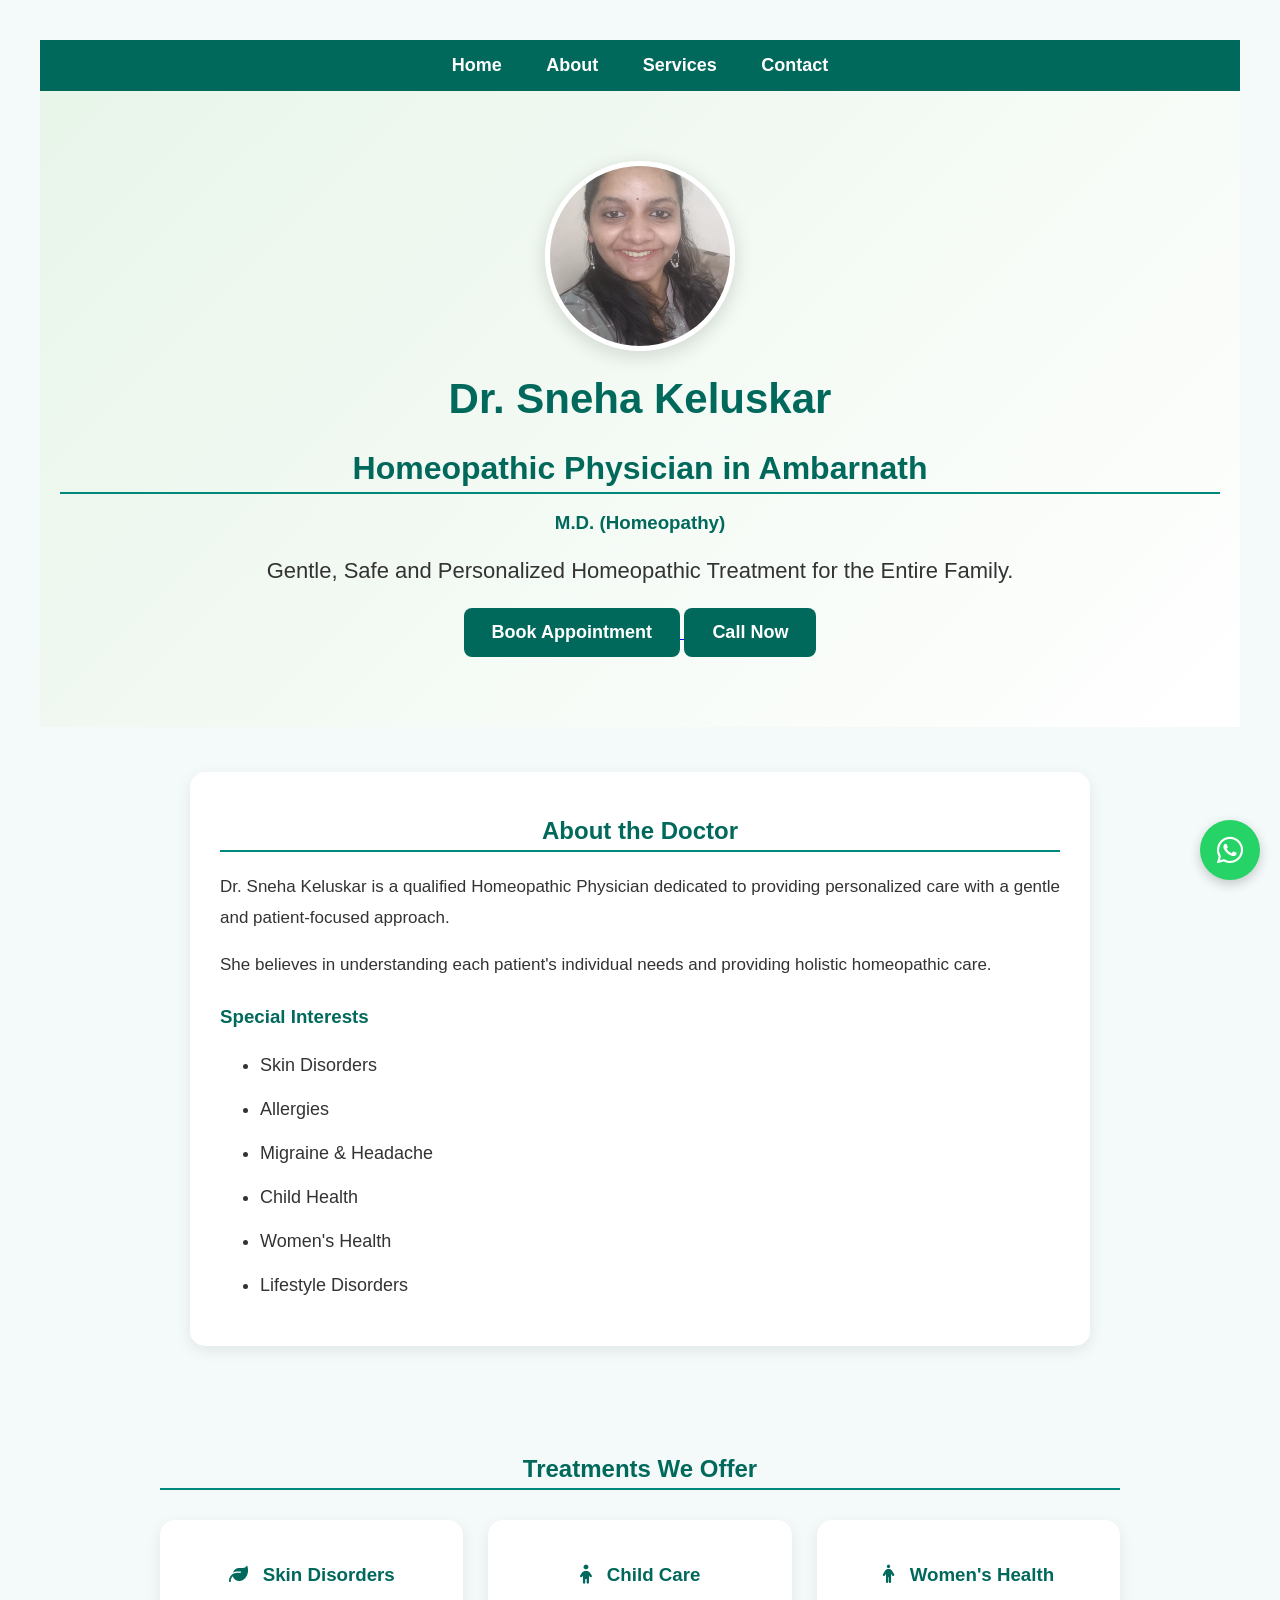
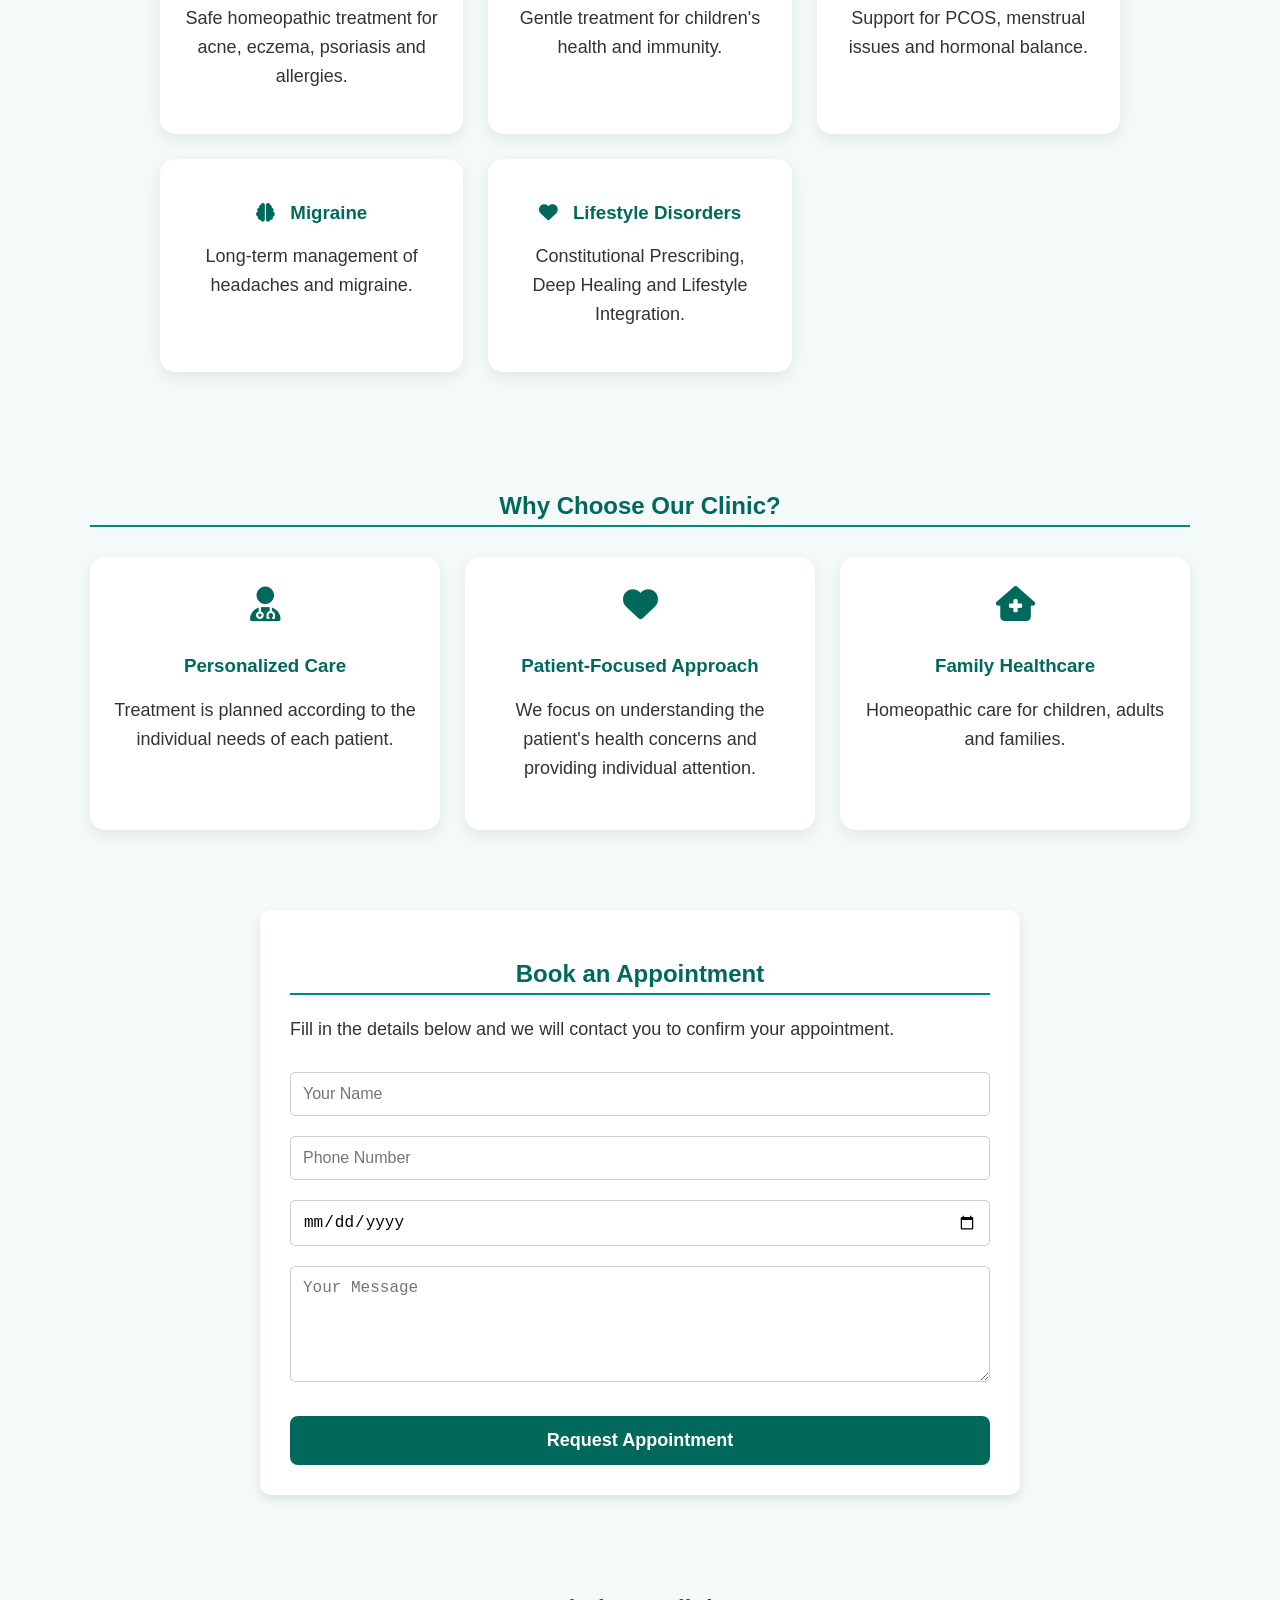
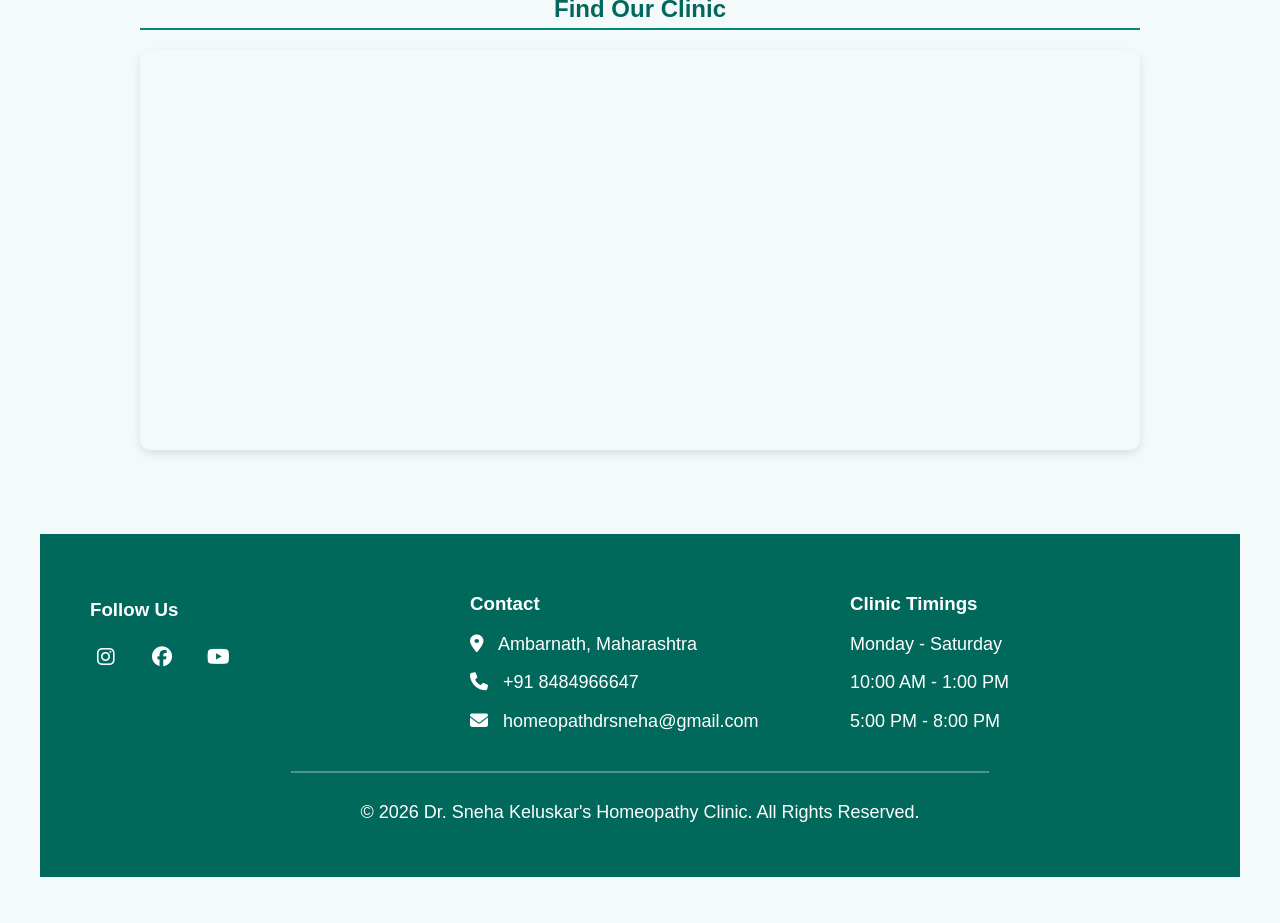
==== index.html @ b999c8bc "Initial clinic website" ====
<!DOCTYPE html>
<html lang="en">

<head>

    <meta charset="UTF-8">

    <meta name="viewport" content="width=device-width, initial-scale=1.0">

    <title>Dr Sneha Keluskar's Homeopathy Clinic</title>
    <meta name="description"
      content="Dr. Sneha Keluskar's Homeopathy Clinic provides personalized homeopathic care in Ambarnath, Maharashtra.">

<meta name="keywords"
      content="homeopathy clinic, homeopathic doctor, Dr Sneha Keluskar, homeopathy Ambarnath, homeopathic treatment">

<meta name="author"
      content="Dr. Sneha Keluskar">

    <link rel="stylesheet" href="style.css">

    <link rel="stylesheet"
          href="https://cdnjs.cloudflare.com/ajax/libs/font-awesome/6.5.2/css/all.min.css">

</head>

<body>

<nav>

    <a href="#">Home</a>
    <a href="pages/about.html">About</a>
    <a href="pages/services.html">Services</a>
    <a href="pages/contact.html">Contact</a>

</nav>


<!-- HERO SECTION -->

<section class="hero">

    <img src="images/doctor.jpg"
         alt="Dr. Sneha Keluskar"
         class="doctor-photo">

    <h1>Dr. Sneha Keluskar</h1>

    <h2>Homeopathic Physician in Ambarnath</h2>
    <h3>M.D. (Homeopathy)</h3>

    <p>
        Gentle, Safe and Personalized Homeopathic Treatment
        for the Entire Family.
    </p>

    <a href="https://wa.me/918484966647?text=Hello%20Dr.%20Sneha%20Keluskar,%20I%20would%20like%20to%20book%20an%20appointment."
       target="_blank">

        <button>Book Appointment</button>

    </a>

    <a href="tel:+918484966647">

        <button>Call Now</button>

    </a>

</section>


<!-- ABOUT SECTION -->

<section class="about">

    <div class="about-content">

        <div class="about-text">

            <h2>About the Doctor</h2>

            <p>
                Dr. Sneha Keluskar is a qualified Homeopathic Physician
                dedicated to providing personalized care with a gentle
                and patient-focused approach.
            </p>

            <p>
                She believes in understanding each patient's individual
                needs and providing holistic homeopathic care.
            </p>

            <h3>Special Interests</h3>

            <ul>
                <li>Skin Disorders</li>
                <li>Allergies</li>
                <li>Migraine & Headache</li>
                <li>Child Health</li>
                <li>Women's Health</li>
                <li>Lifestyle Disorders</li>
            </ul>

        </div>

    </div>

</section>


<!-- TREATMENTS SECTION -->

<section class="treatments">

    <h2>Treatments We Offer</h2>

    <div class="card-container">

        <div class="card">

            <h3>
                <i class="fas fa-leaf"></i>
                Skin Disorders
            </h3>

            <p>
                Safe homeopathic treatment for acne,
                eczema, psoriasis and allergies.
            </p>

        </div>


        <div class="card">

            <h3>
                <i class="fas fa-child"></i>
                Child Care
            </h3>

            <p>
                Gentle treatment for children's health
                and immunity.
            </p>

        </div>


        <div class="card">

            <h3>
                <i class="fas fa-person"></i>
                Women's Health
            </h3>

            <p>
                Support for PCOS, menstrual issues
                and hormonal balance.
            </p>

        </div>


        <div class="card">

            <h3>
                <i class="fas fa-brain"></i>
                Migraine
            </h3>

            <p>
                Long-term management of headaches
                and migraine.
            </p>

        </div>


        <div class="card">

            <h3>
                <i class="fas fa-heart"></i>
                Lifestyle Disorders
            </h3>

            <p>
                Constitutional Prescribing,
                Deep Healing and Lifestyle Integration.
            </p>

        </div>

    </div>

</section>
<!-- WHY CHOOSE US -->

<section class="why-us">

    <h2>Why Choose Our Clinic?</h2>

    <div class="why-container">

        <div class="why-card">
            <i class="fas fa-user-doctor"></i>
            <h3>Personalized Care</h3>
            <p>
                Treatment is planned according to the individual
                needs of each patient.
            </p>
        </div>

        <div class="why-card">
            <i class="fas fa-heart"></i>
            <h3>Patient-Focused Approach</h3>
            <p>
                We focus on understanding the patient's health
                concerns and providing individual attention.
            </p>
        </div>

        <div class="why-card">
            <i class="fas fa-house-medical"></i>
            <h3>Family Healthcare</h3>
            <p>
                Homeopathic care for children, adults and
                families.
            </p>
        </div>

    </div>

</section>


<!-- CONTACT SECTION -->

<section class="contact">

    <h2>Book an Appointment</h2>
<p>
    Fill in the details below and we will contact you to confirm your appointment.
</p>
    <form id="appointmentForm">

        <input
            type="text"
             id="patientName"
            placeholder="Your Name"
            required>

        <input
            type="tel"
             id="patientPhone"
            placeholder="Phone Number"
            pattern="[6-9][0-9]{9}"
             maxlength="10"
            required>

        <input
            type="date"
             id="appointmentDate"
            aria-label="Preferred Appointment Date">

        <textarea
             id="patientMessage"
            placeholder="Your Message"
            rows="5"></textarea>

        <button type="submit">
            Request Appointment
        </button>

    </form>

</section>


<!-- LOCATION -->

<section class="map">

    <h2>Find Our Clinic</h2>

    <iframe
        src="https://www.google.com/maps/embed?pb=!1m18!1m12!1m3!1d3767.7097537635723!2d73.18276907346358!3d19.207875447822683!2m3!1f0!2f0!3f0!3m2!1i1024!2i768!4f13.1!3m3!1m2!1s0x3be793d135edf871%3A0x9e1ab4fbe6cf65be!2sDr.%20Sneha%20Keluskar's%20Homeopathic%20Health%20Care%20Clinic%20in%20Ambernath!5e0!3m2!1sen!2sin!4v1786367573021!5m2!1sen!2sin"
        width="100%"
        height="400"
        style="border:0;"
        allowfullscreen=""
        loading="lazy">
    </iframe>

</section>


<!-- FOOTER -->

<footer>

    <div class="footer-container">

        <div class="footer-about">
            <div class="social-links">

    <h3>Follow Us</h3>

    <a href="https://www.instagram.com/dr_sneha_keluskar?igsh=MXVlcm8wYWVyejh6MQ=="
       target="_blank"
       aria-label="Instagram">
        <i class="fab fa-instagram"></i>
    </a>

    <a href="https://www.facebook.com/share/19JaSuyysG/"
       target="_blank"
       aria-label="Facebook">
        <i class="fab fa-facebook"></i>
    </a>

    <a href="https://youtube.com/@dr.snehakeluskar2499?si=FTPB8EO-ed7d_MOh"
       target="_blank"
       aria-label="YouTube">
        <i class="fab fa-youtube"></i>
    </a>

</div>
        </div>


        <div class="footer-contact">

            <h3>Contact</h3>

            <p>
                <i class="fas fa-location-dot"></i>
                Ambarnath, Maharashtra
            </p>

            
             <p>
                 <i class="fas fa-phone"></i>
                <a href="tel:+918484966647">
                +91 8484966647
                 </a>
            </p>
            

           <p>
              <i class="fas fa-envelope"></i>
                <a href="mailto:homeopathdrsneha@gmail.com">
                    homeopathdrsneha@gmail.com
                 </a>
</p>

        </div>


        <div class="footer-timing">

            <h3>Clinic Timings</h3>

            <p>
                Monday - Saturday
            </p>

            <p>
                10:00 AM - 1:00 PM
            </p>

            <p>
                5:00 PM - 8:00 PM
            </p>

        </div>

    </div>


    <hr>

    <p class="copyright">
        © 2026 Dr. Sneha Keluskar's Homeopathy Clinic.
        All Rights Reserved.
    </p>

</footer>


<script>

    alert("Welcome to Dr. Sneha Keluskar's Homeopathy Clinic");

</script>

<script>

const form = document.getElementById("appointmentForm");
const appointmentDate = document.getElementById("appointmentDate");

// Prevent selecting a past date
const today = new Date().toISOString().split("T")[0];
appointmentDate.setAttribute("min", today);


// Handle appointment form
form.addEventListener("submit", function(event) {

    event.preventDefault();

    // Check browser validation
    if (!form.checkValidity()) {
        form.reportValidity();
        return;
    }

    const name = document.getElementById("patientName").value;
    const phone = document.getElementById("patientPhone").value;
    const date = document.getElementById("appointmentDate").value;
    const message = document.getElementById("patientMessage").value;

    const whatsappMessage =
        "Hello Dr. Sneha, I would like to book an appointment.\n\n" +
        "Name: " + name + "\n" +
        "Phone: " + phone + "\n" +
        "Preferred Date: " + date + "\n" +
        "Message: " + message;

    const encodedMessage =
        encodeURIComponent(whatsappMessage);

    const whatsappURL =
        "https://wa.me/918484966647?text=" + encodedMessage;

    window.open(whatsappURL, "_blank");

});

</script>
<a
    href="https://wa.me/918484966647"
    class="whatsapp-float"
    target="_blank"
    aria-label="Chat with us on WhatsApp">

    <i class="fab fa-whatsapp"></i>

</a>
</body>

</html>
---- style.css ----
body{
    font-family: Arial, sans-serif;
    background-color: #f4f9f9;
    margin: 0;
    padding: 40px;
    color: #333;
}

h1{
    color: #00695c;
    text-align: center;
}

h2{
    color: #00897b;
    border-bottom: 2px solid #00897b;
    padding-bottom: 5px;
}

p{
    font-size: 18px;
    line-height: 1.6;
}
nav{
    background-color:#00695c;
    padding:15px;
    text-align:center;
    flex-wrap:wrap;
}

nav a{
    color:white;
    text-decoration:none;
    margin:20px;
    font-size:18px;
    font-weight:bold;
}

nav a:hover{
    color:yellow;
}
.hero{
    text-align:center;
    padding:70px 20px;
    background:linear-gradient(
        135deg,
        #e8f5e9,
        #ffffff
    );
}

.hero h1{
    font-size:42px;
    margin:20px 0 10px;
    color:#00695c;
}

.hero h3{
    color:#00695c;
}

.hero p{
    font-size:22px;
    width:70%;
    margin:auto;
}

button{
    margin-top:20px;
    background:#00695c;
    color:white;
    padding:14px 28px;
    border:none;
    border-radius:8px;
    font-size:18px;
    font-weight:bold;
    cursor:pointer;
    transition:all 0.3s ease;
}

button:hover{
    background:#004d40;
    transform:translateY(-2px);
}.doctor-photo{
    width:180px;
    height:180px;
    object-fit:cover;
    border-radius:50%;
    border:5px solid white;
    box-shadow:0 5px 20px rgba(0,0,0,0.15);
}
.hero h2{
    color:#00695c;
    font-size:32px;
    margin-bottom: 10px;
}
.about{
    max-width:900px;
    margin:35px auto;
    padding:10px 20px;
}
/*.about{
    max-width:900px;
    margin:50px auto;
    padding: 30px;
    background: white;
    border-radius: 10px;
    box-shadow: 0 4px 10px rgba(0, 0, 0, 0.1);
}
*/
.about h2{
    text-align:center;
    color:#00695c;
}

.about p{
    text-align:justify;
    font-size:18px;
    line-height:1.8;
}

.about ul{
    font-size:18px;
    line-height:2;
}
.treatments{
    max-width:1000px;
    width:100%;
    margin:60px auto;
    padding:20px;
    box-sizing:border-box;
}

.treatments h2{
    text-align:center;
    color:#00695c;
}

.card{
    background:white;
    padding:25px;
    border-radius:15px;
    box-shadow:0 5px 15px rgba(0,0,0,0.08);
    text-align:center;
    transition:transform 0.3s ease;
}
.card:hover{
    transform:translateY(-5px);
}
.card h3{
    color:#00695c;
    margin-bottom:15px;
}
.card p{
    line-height:1.6;
}

.card i{
    color: #00695c;
    margin-right: 10px;
}
/* Mobile Devices */
@media (max-width: 768px){

    nav{
        display:flex;
        flex-direction:column;
        gap:15px;
    }

    .hero h1{
        font-size:36px;
    }

    .hero p{
        width:95%;
        font-size:18px;
    }

    .card{
        width:100%;
    }

    .doctor-photo{
        width:150px;
        height:150px;
    }

}
footer{
    background:#00695c;
    color:white;
    text-align:center;
    padding:40px 20px;
    margin-top:60px;
}

footer h3{
    margin-bottom:20px;
}

footer p{
    margin:10px 0;
}

footer i{
    margin-right:10px;
}

footer hr{
    width:60%;
    margin:25px auto;
    border:1px solid rgba(255,255,255,.3);
}
.contact{
    max-width:700px;
    margin:60px auto;
    padding:30px;
    background:white;
    border-radius:10px;
    box-shadow:0 4px 10px rgba(0,0,0,.1);
}

.contact h2{
    text-align:center;
    color:#00695c;
}

.contact input,
.contact textarea{
    width:100%;
    padding:12px;
    margin:10px 0;
    border:1px solid #ccc;
    border-radius:5px;
    font-size:16px;
    box-sizing:border-box;
}

.contact button{
    width:100%;
}
.map{
    max-width:1000px;
    margin:60px auto;
    padding:20px;
    text-align:center;
}

.map h2{
    color:#00695c;
    margin-bottom:20px;
}

.map iframe{
    border-radius:10px;
    box-shadow:0 4px 10px rgba(0,0,0,0.1);
}
.hero{
    animation: fadeIn 1.2s ease-in-out;
}

@keyframes fadeIn{
    from{
        opacity:0;
        transform:translateY(20px);
    }

    to{
        opacity:1;
        transform:translateY(0);
    }
}
.card{
    transition:transform 0.3s ease, box-shadow 0.3s ease;
}

.card:hover{
    transform:translateY(-5px);
    box-shadow:0 8px 20px rgba(0,0,0,0.15);
}

.card-container{
    display:grid;
    grid-template-columns:repeat(3, 1fr);
    gap:25px;
    margin-top:30px;
}

@media (max-width:900px){

    .card-container{
        grid-template-columns:repeat(2, 1fr);
    }

}

@media (max-width:600px){

    .card-container{
        grid-template-columns:1fr;
        width:100%;
    }

    .card{
        width:100%;
        box-sizing:border-box;
    }

}

.about-content{
    max-width:900px;
    margin:auto;
    display:flex;
    justify-content:center;
}

.about-text{
    background:white;
    padding:25px 30px;
    border-radius:15px;
    box-shadow:0 5px 15px rgba(0,0,0,0.08);
}
.about-text h2{
    color:#00695c;
    text-align:center;
    margin-bottom:20px;
}

.about-text p{
    line-height:1.8;
    font-size:17px;
}

.about-text h3{
    color:#00695c;
    margin-top:25px;
}

.about-text li{
    margin:8px 0;
}

@media (max-width:600px){

    .about-text{
        padding:25px 20px;
    }

}

@media (max-width:600px){

    .hero button{
        width:90%;
        max-width:320px;
        margin:10px auto;
        display:block;
    }

}

@media (max-width:600px){

    nav{
        gap:8px;
        padding:10px 5px;
    }

    nav a{
        font-size:15px;
        padding:7px 8px;
    }

}

.whatsapp-float{
    position:fixed;
    width:60px;
    height:60px;
    bottom:20px;
    right:20px;
    background:#25D366;
    color:white;
    border-radius:50%;
    display:flex;
    align-items:center;
    justify-content:center;
    text-decoration:none;
    font-size:30px;
    box-shadow:0 4px 12px rgba(0,0,0,0.2);
    z-index:1000;
    transition:transform 0.3s ease;
}

.whatsapp-float:hover{
    transform:scale(1.1);
}

.footer-container{
    max-width:1100px;
    margin:auto;
    display:grid;
    grid-template-columns:repeat(3, 1fr);
    gap:40px;
    text-align:left;
}

.footer-container h3{
    margin-bottom:15px;
}

.footer-container p{
    line-height:1.6;
}

.copyright{
    text-align:center;
    margin-top:20px;
}

@media (max-width:600px){

    .footer-container{
        grid-template-columns:1fr;
        text-align:center;
        gap:25px;
    }

}

.why-us{
    max-width:1100px;
    margin:50px auto;
    padding:20px;
    text-align:center;
}

.why-us h2{
    color:#00695c;
    margin-bottom:30px;
}

.why-container{
    display:grid;
    grid-template-columns:repeat(3, 1fr);
    gap:25px;
}

.why-card{
    background:white;
    padding:30px 20px;
    border-radius:15px;
    box-shadow:0 5px 15px rgba(0,0,0,0.08);
}

.why-card i{
    font-size:35px;
    color:#00695c;
    margin-bottom:15px;
}

.why-card h3{
    color:#00695c;
}

.why-card p{
    line-height:1.6;
}
@media (max-width:600px){

    .why-container{
        grid-template-columns:1fr;
    }

}

.footer-container a{
    color:inherit;
    text-decoration:none;
}

.footer-container a:hover{
    text-decoration:underline;
}

.social-links{
    margin-top:25px;
}

.social-links a{
    display:inline-flex;
    align-items:center;
    justify-content:center;
    width:42px;
    height:42px;
    margin-right:10px;
    border-radius:50%;
    color:white;
    background:#00695c;
    text-decoration:none;
    font-size:20px;
    transition:transform 0.3s ease;
}

.social-links a:hover{
    transform:translateY(-3px);
}

.clinic-hours{
    max-width:700px;
    margin:50px auto;
    padding:20px;
    text-align:center;
}

.clinic-hours h2{
    color:#00695c;
    margin-bottom:25px;
}

.hours-card{
    background:white;
    padding:30px;
    border-radius:15px;
    box-shadow:0 5px 15px rgba(0,0,0,0.08);
}

.hours-card p{
    margin:10px 0;
    font-size:17px;
}

.hours-note{
    margin-top:20px !important;
    font-size:14px !important;
}
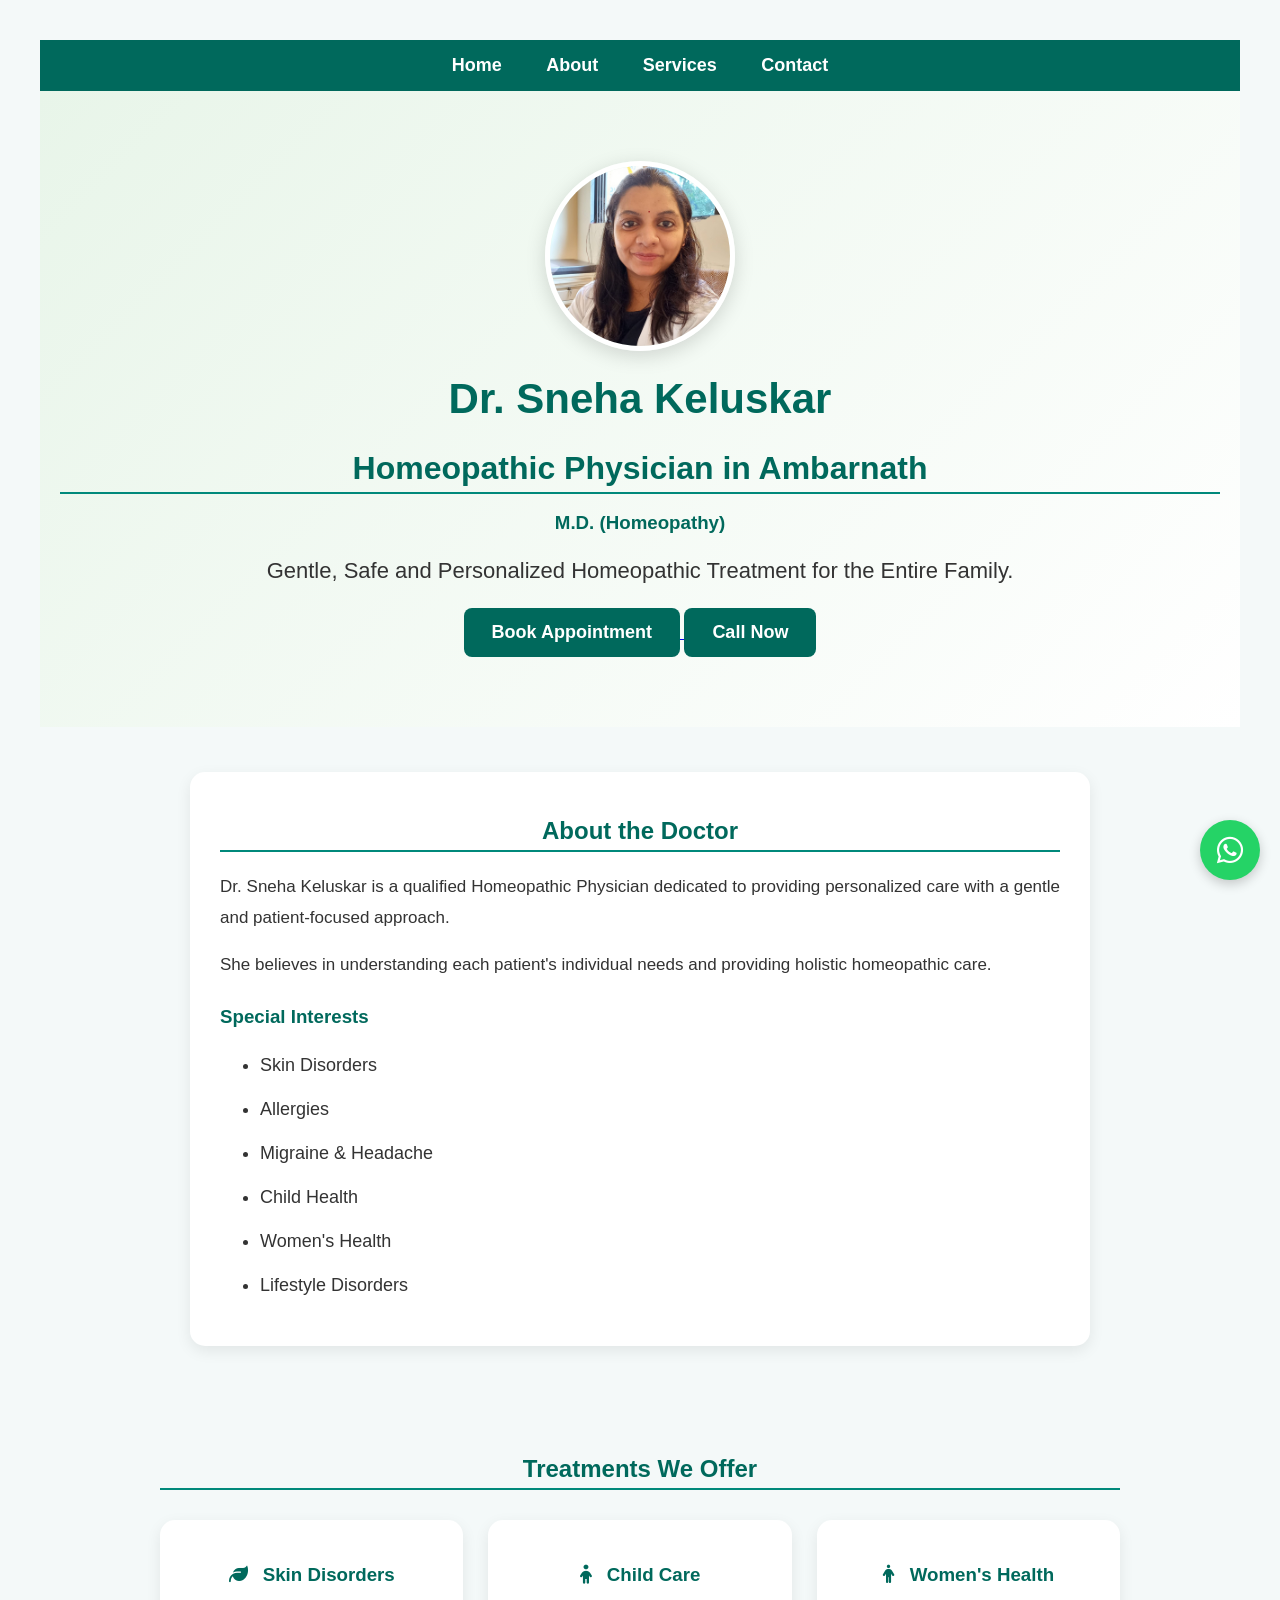
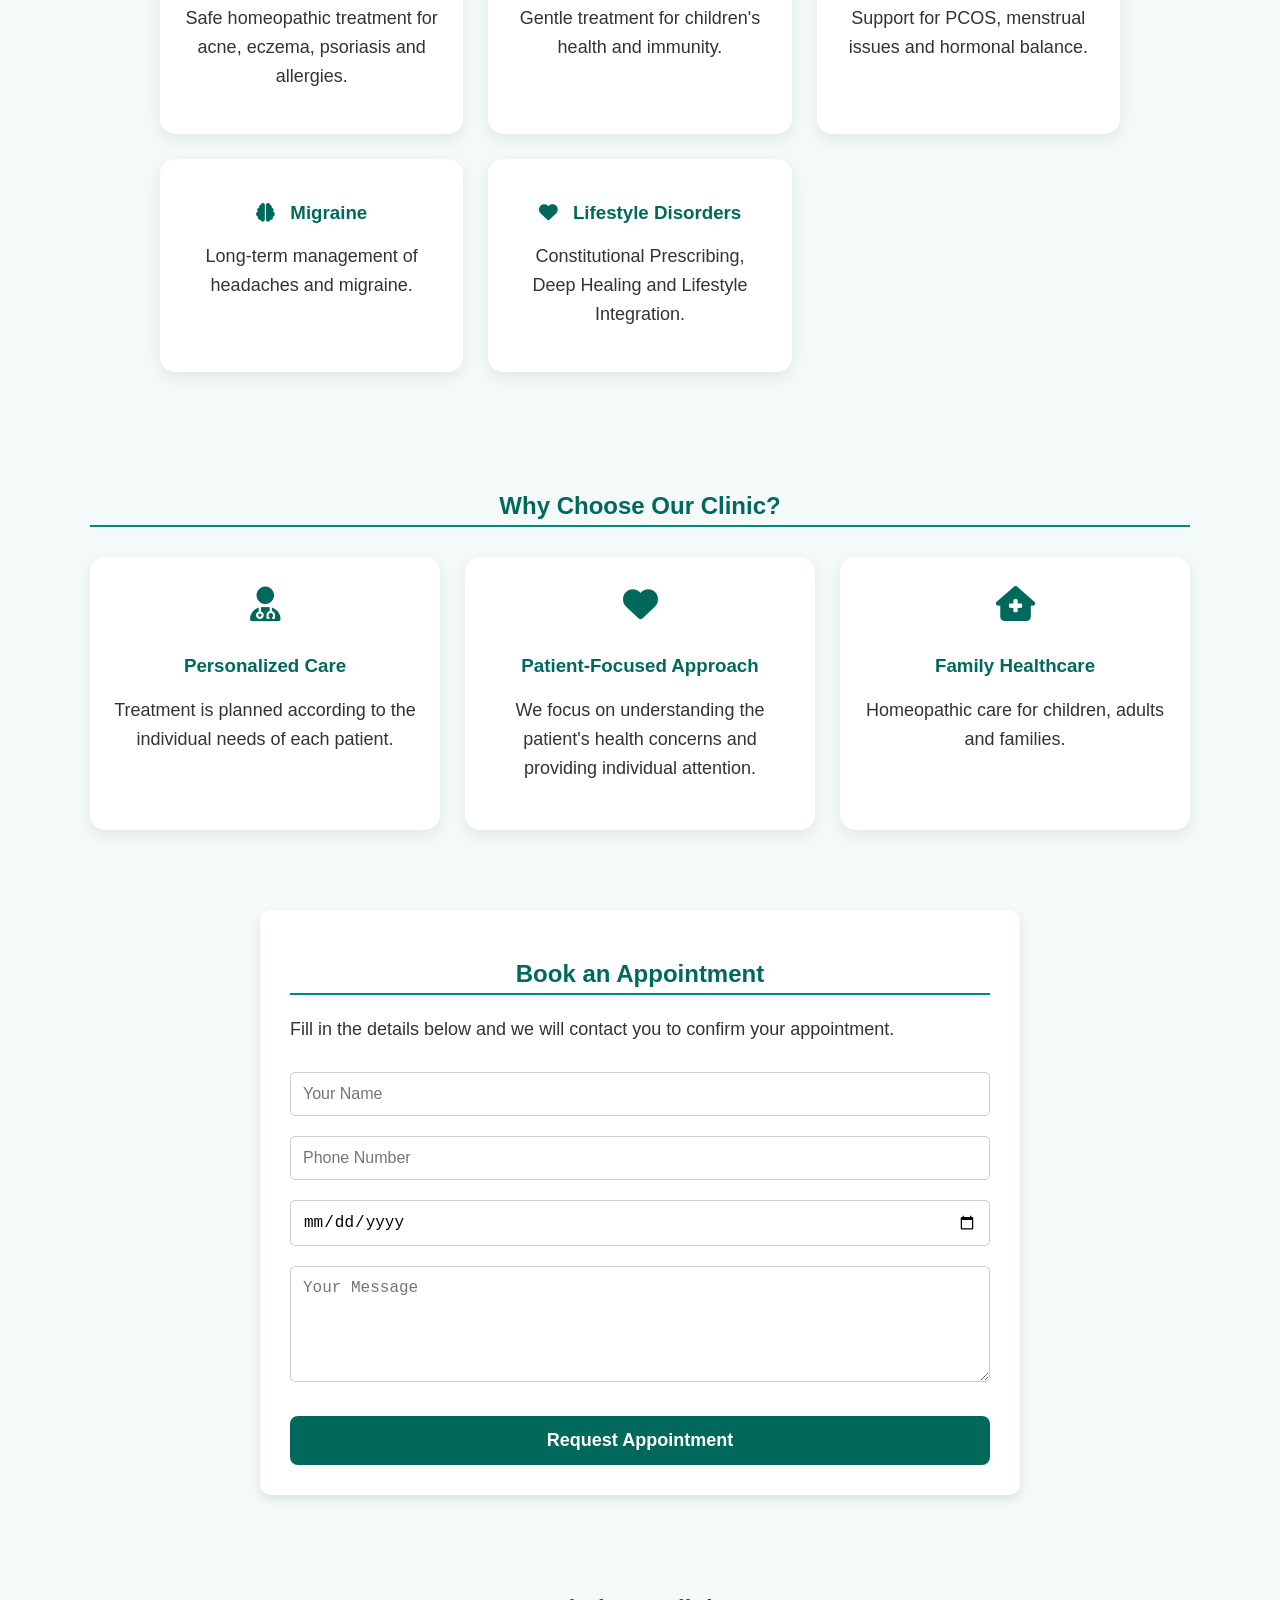
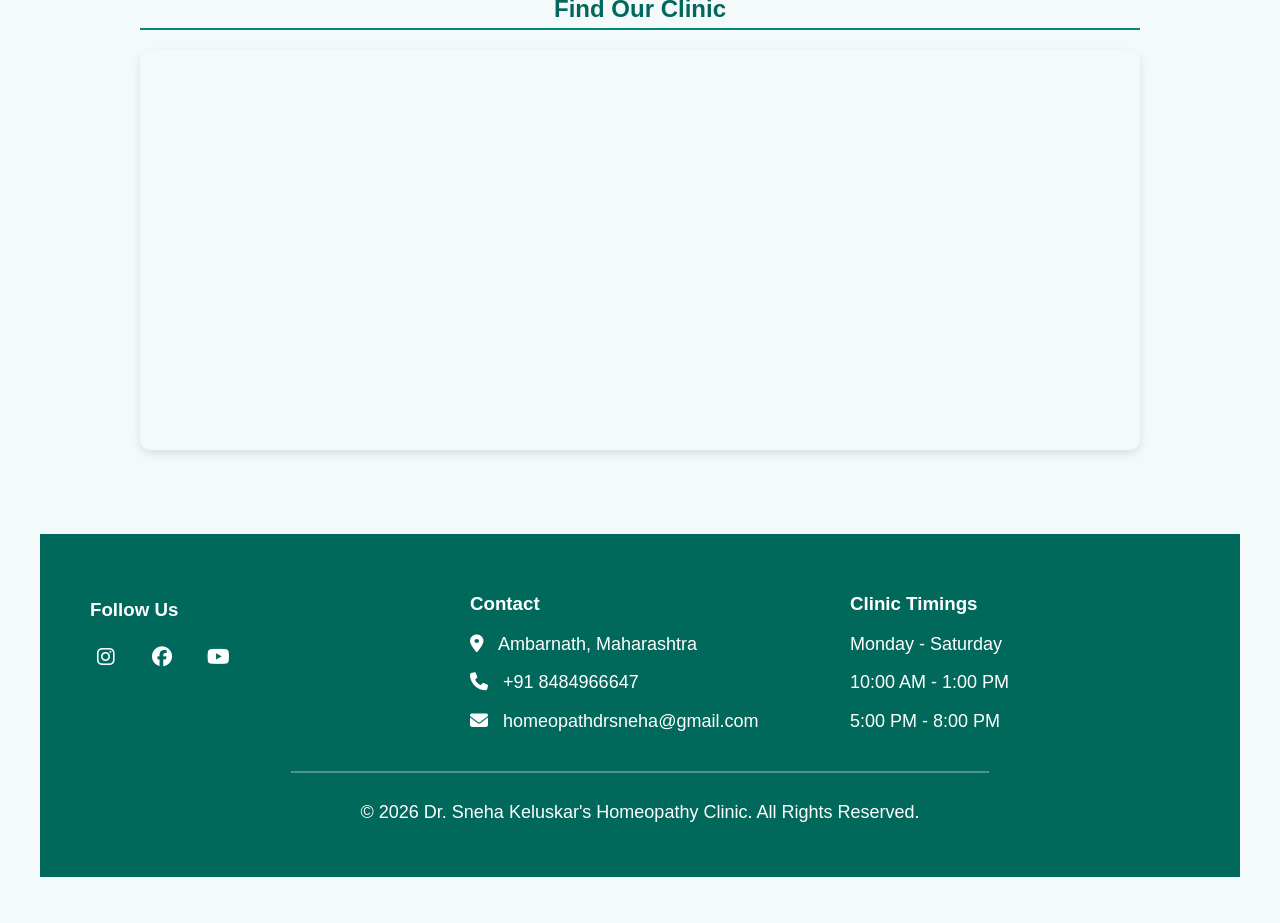
==== commit 0c6332d3: "dr image chaned" ====
--- a/index.html
+++ b/index.html
@@ -40,7 +40,7 @@
 
 <section class="hero">
 
-    <img src="images/doctor.jpg"
+    <img src="images/doctor1.jpg"
          alt="Dr. Sneha Keluskar"
          class="doctor-photo">
 
